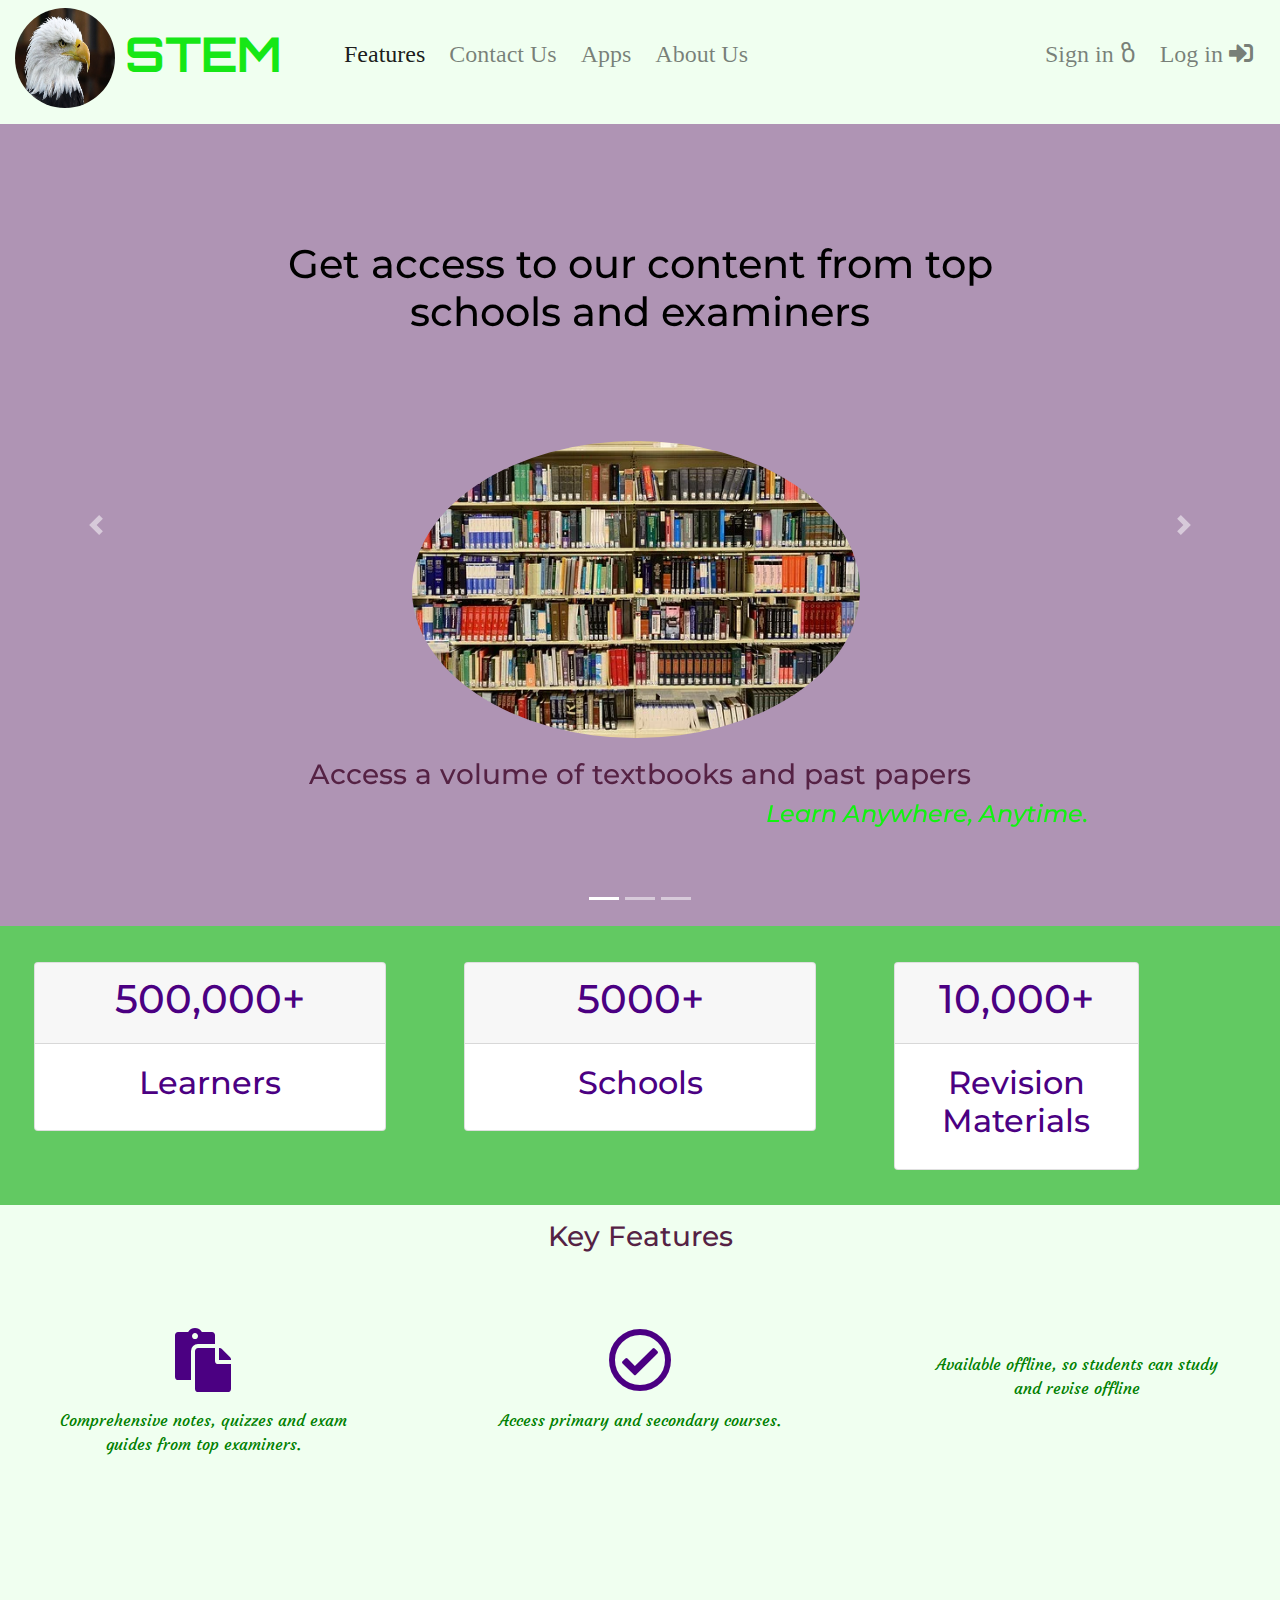
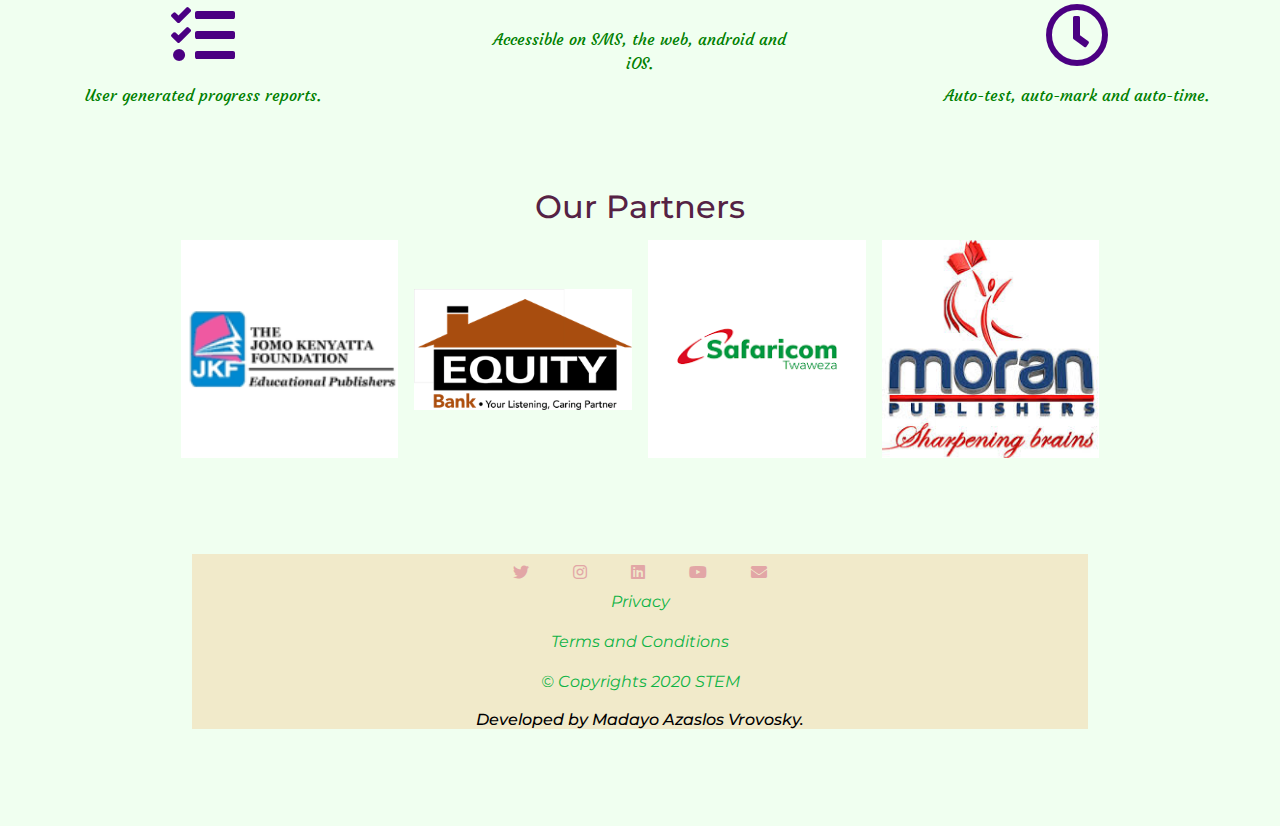
==== Project STEM/index.html @ d61b613b "Add files via upload" ====
<!DOCTYPE html>
<html lang="en">
<head>
    <meta charset="UTF-8">
    <meta name="viewport" content="width=device-width, initial-scale=1.0">
    <link rel="stylesheet" href="https://stackpath.bootstrapcdn.com/bootstrap/4.4.1/css/bootstrap.min.css" integrity="sha384-Vkoo8x4CGsO3+Hhxv8T/Q5PaXtkKtu6ug5TOeNV6gBiFeWPGFN9MuhOf23Q9Ifjh" crossorigin="anonymous">
    <link rel="stylesheet" href="https://pro.fontawesome.com/releases/v5.10.0/css/all.css">
    <link rel="stylesheet" href="style.css">
    <link rel="icon" href="images/favicon (2).ico">
    <link href="https://fonts.googleapis.com/css2?family=Orbitron:wght@900&display=swap" rel="stylesheet">
    <link href="https://fonts.googleapis.com/css2?family=Tangerine:wght@700&display=swap" rel="stylesheet">
    <link href="https://fonts.googleapis.com/css2?family=Courgette&display=swap" rel="stylesheet">

    <link href="https://fonts.googleapis.com/css2?family=Montserrat:wght@900&display=swap" rel="stylesheet">
    <title>Project STEM</title>
</head>
<body>
    <section id="title">
    <div class="container-fluid">
    <div class="navbar navbar-expand-lg navbar-light">
        <img class="logo"; src="images/aguila.jpg" alt="logo">
        <a style="color: rgb(22, 231, 22); font-style: bold;" class="navbar-brand" href="#">STEM</a>
        <button class="navbar-toggler" type="button" data-toggle="collapse" data-target="#navbarSupportedContent" aria-controls="navbarSupportedContent" aria-expanded="false" aria-label="Toggle navigation">
          <span class="navbar-toggler-icon"></span>
        </button>
      
        <div class="collapse navbar-collapse navbar-default" id="navbarSupportedContent">
          <ul class="navbar-nav">
            <li class="nav-item active">
              <a class="nav-link" href="#">Features</a>
            </li>
            <li class="nav-item">
                <a class="nav-link" href="#">Contact Us</a>
              </li>
              <li class="nav-item">
                <a class="nav-link" href="#">Apps</a>
              </li>
              <li class="nav-item">
                <a class="nav-link" href="#">About Us</a>
              </li>
            </ul>
            <ul class="navbar-nav ml-auto">
            <li class="nav-item">
              <a class="nav-link" href="">Sign in <i class=" register far fa-user-alt"></i></a>
            </li>
            <li class="nav-item">
              <a class="nav-link" href="">Log in <i class=" register fas fa-sign-in-alt"></i></a>
            </li>
          </ul>
        </div>
    </div>
    </div>
    <section id="testimonials">
      <div id="testimonial-carousel" class="carousel slide" data-ride="carousel">
        <ol class="carousel-indicators">
          <li data-target="#testimonial-carousel" data-slide-to="0" class="active"></li>
          <li data-target="#testimonial-carousel" data-slide-to="1"></li>
          <li data-target="#testimonial-carousel" data-slide-to="2"></li>
        </ol>
        <div class="carousel-inner">
          <div class="carousel-item">
            <h1 class="texts">STEM<br>eLearning Platform.</h1>
            <img class="timage"src="images/afro.webp" alt="students">
            <h3>Give your child STEM wings and Watch your him engage with learning,<br>
              have fun with their friends and improve with their schoolwork.</h3>
            <h4><em>Learn Anywhere, Anytime.</em></h4>
           
           
          </div>
          <div class="carousel-item active">
            <h1  class="texts">Get access to our content from top schools and examiners</h1><br>
            <img class="timage" src="images/books.webp" alt="past paper">
            <h3>Access a volume of textbooks and past papers</h3>
            <h4><em>Learn Anywhere, Anytime.</em></h4>
        
          </div>
          <div class="carousel-item">
          <h1  class="texts">Download our App or dial on USSD: *737# or SMS 123418</h1>
          <button class="btn btn-lg btn-dark  download-button" type="button">
            <i class="fab fa-apple"></i> iOS Download</button>
          <button class="btn btn-lg btn-outline-light download-button" type="button ">
            <i class="fab fa-google-play"></i> Android Download</button>
            <h4><em>Learn Anywhere, Anytime.</em></h4>
        
          </div>
          </div>
          <a class="carousel-control-prev" href="testimonial-carousel" role="button" data-slide="prev">
            <span class="carousel-control-prev-icon" aria-hidden="true"></span>
            <span class="sr-only">Previous</span>
          </a>
          <a class="carousel-control-next" href="testimonial-carousel" role="button" data-slide="next">
            <span class="carousel-control-next-icon" aria-hidden="true"></span>
            <span class="sr-only">Next</span>
          </a>
        </div>
      </div>
  </section>
      <section id="Features">
     <div class="row">
     <div class=" features-column col-lg-4 col-md-6">
    <div class="card">
      <div class="card-header">
        <h1>500,000+</h1>
      </div>
      <div class="card-body">
       <h2>Learners</h2>
      </div>
    </div>
     </div>
     <div class=" features-column col-lg-4 col-md-6">
      <div class="card">
        <div class="card-header">
          <h1>5000+</h1>
        </div>
        <div class="card-body">
         <h2>Schools</h2>
        </div>
      </div>
       </div>
       <div class=" features-column col-lg-3 col-md-6">
        <div class="card">
          <div class="card-header">
            <h1>10,000+</h1>
          </div>
          <div class="card-body">
           <h2>Revision Materials</h2>
          </div>
        </div>
         </div>
      </section>
      <section>
      <div class="Key-Features">
      <h3 style="margin-top: 15px;">Key Features</h3>
      <div class="row">
        
        <div class="feat col-lg-4"><i class=" icon fas fa-paste fa-4x"></i>
           <p>Comprehensive notes, 
            quizzes and exam guides from top examiners.</p>
        </div>
        <div class=" feat col-lg-4"><i class="icon far fa-check-circle fa-4x"></i>
            <p>Access primary and secondary courses.</p>
        </div>
        <div class=" feat col-lg-4"><i class=" icon far fa-wifi-slash fa-4x"></i>
            <p>Available offline, so students can study and revise offline</p>
        </div>
        <div class=" feat col-lg-4"><i class=" icon fas fa-tasks fa-4x"></i>
          <p>User generated progress reports.</p>
      </div>
      <div class=" feat col-lg-4"><i class=" icon fal fa-phone-laptop fa-4x"></i>
        <p>Accessible on SMS, the web, android and iOS.</p>
    </div>
    <div class=" feat col-lg-4"><i class="icon far fa-clock fa-4x"></i>
      <p>Auto-test, auto-mark and auto-time.</p>
  </div>
</div>
</div>
</section>
<div class="partners">
  <h2>Our Partners</h2>
  <img class="part" src="images/jkf.png" alt="jkf publishers">
  <img  class="part" src="images/equity.png" alt="equity bank">
  <img  class="part" src="images/safcom.png" alt="safcom">
  <img  class="part" src="images/moran.jpg" alt="moran publishers">
</div>
<section>
    <footer id="footer">
      <div class="footer container-fluid">
      <i class="social fab fa-twitter"></i>
      <i class="social fab fa-instagram"></i>
      <i class=" social fab fa-linkedin"></i>
      <i class=" social fab fa-youtube"></i>
      <i class="social fas fa-envelope"></i>
          <em><p class="foot">Privacy</p>
          <p class="foot">Terms and Conditions</p>
          <p class="foot">© Copyrights 2020 STEM</p></em>
        <i><h6>Developed by Madayo Azaslos Vrovosky.<h6></i>
        </div>
        </footer>
      </section>
</body>
<script src="https://code.jquery.com/jquery-3.4.1.slim.min.js" integrity="sha384-J6qa4849blE2+poT4WnyKhv5vZF5SrPo0iEjwBvKU7imGFAV0wwj1yYfoRSJoZ+n" crossorigin="anonymous"></script>
<script src="https://cdn.jsdelivr.net/npm/popper.js@1.16.0/dist/umd/popper.min.js" integrity="sha384-Q6E9RHvbIyZFJoft+2mJbHaEWldlvI9IOYy5n3zV9zzTtmI3UksdQRVvoxMfooAo" crossorigin="anonymous"></script>
<script src="https://stackpath.bootstrapcdn.com/bootstrap/4.4.1/js/bootstrap.min.js" integrity="sha384-wfSDF2E50Y2D1uUdj0O3uMBJnjuUD4Ih7YwaYd1iqfktj0Uod8GCExl3Og8ifwB6" crossorigin="anonymous"></script>
</html>
---- Project STEM/style.css ----
body{
    font-family: 'Montserrat';

}
#title{
    background-color: honeydew;
    color: #e2a6a6
}
.logo{
    width: 100px;
    height: 100px;
border-radius: 50%;
margin-right: 10px;
margin-top: 8px;
}

a{
    color: rgb(45, 157, 223);

}
p{
    color: green;
}
.navbar{
    padding:0 0 1rem;

}
.navbar-brand{
    font-family: 'Orbitron', sans-serif;
    font-size: 3rem;
    font-weight: bold;
    margin-right: 50px;
    text-decoration: none;
}
.nav-link{
    font-size: 1.5rem;
    font-family: "Montserrat-Light";
}
.nav-link:hover{
    color: green;
}
.nav-item{
    padding: 0px 4px;
}
#testimonials{
    background-color: #af94b4;
    color: black;
}
.carousel-item{
    padding: 7% 15%;
}
.timage{
    border-radius: 100%;
    width: 50%;
    margin: 10px 10px 20px 20px;
    position: relative;
    left: 200px;
}
.texts{
    text-align: center;
    padding: 3% 5% 7%;
}
h3{
    text-align: center;
    color: #552244;
}
h4{
color:rgb(17, 243, 17);
text-align:end;
}
.download-button{
    margin:5% 3% 5% 0;
}
#Features{
    padding: 10px;
    text-align: center;
    background-color:rgb(98, 201, 98);
}
.features-column{
    padding: 2% 3% 2%;
    color: indigo;
}
.col{
    margin-left: 20px;
    text-align: center;
    padding: 3% 5% 7%;
    margin: 50px;
}
.feat{
    padding: 5%;
    text-align: center;
    font-family: 'Courgette', cursive;
}
.icon{
    color:indigo;
    margin-bottom: 1rem;
}
.icon:hover{
    color: rgba(24, 74, 212, 0.667);
}
#footer{
    padding: 7% 15%;
    text-align: center;
 
}
.footer{
   background-color: #f1eaca;
   margin-left: 0px ;
}
.social{
    margin: 10px 20px;
}
.foot{
    color:#0eb345;
}
h6{
    color:black;
    margin-left: 0px;
}
.partners{
    text-align: center;
    justify-content: center;
    color: #552244;
}
.part{
margin: 6px;
width: 17%;
}
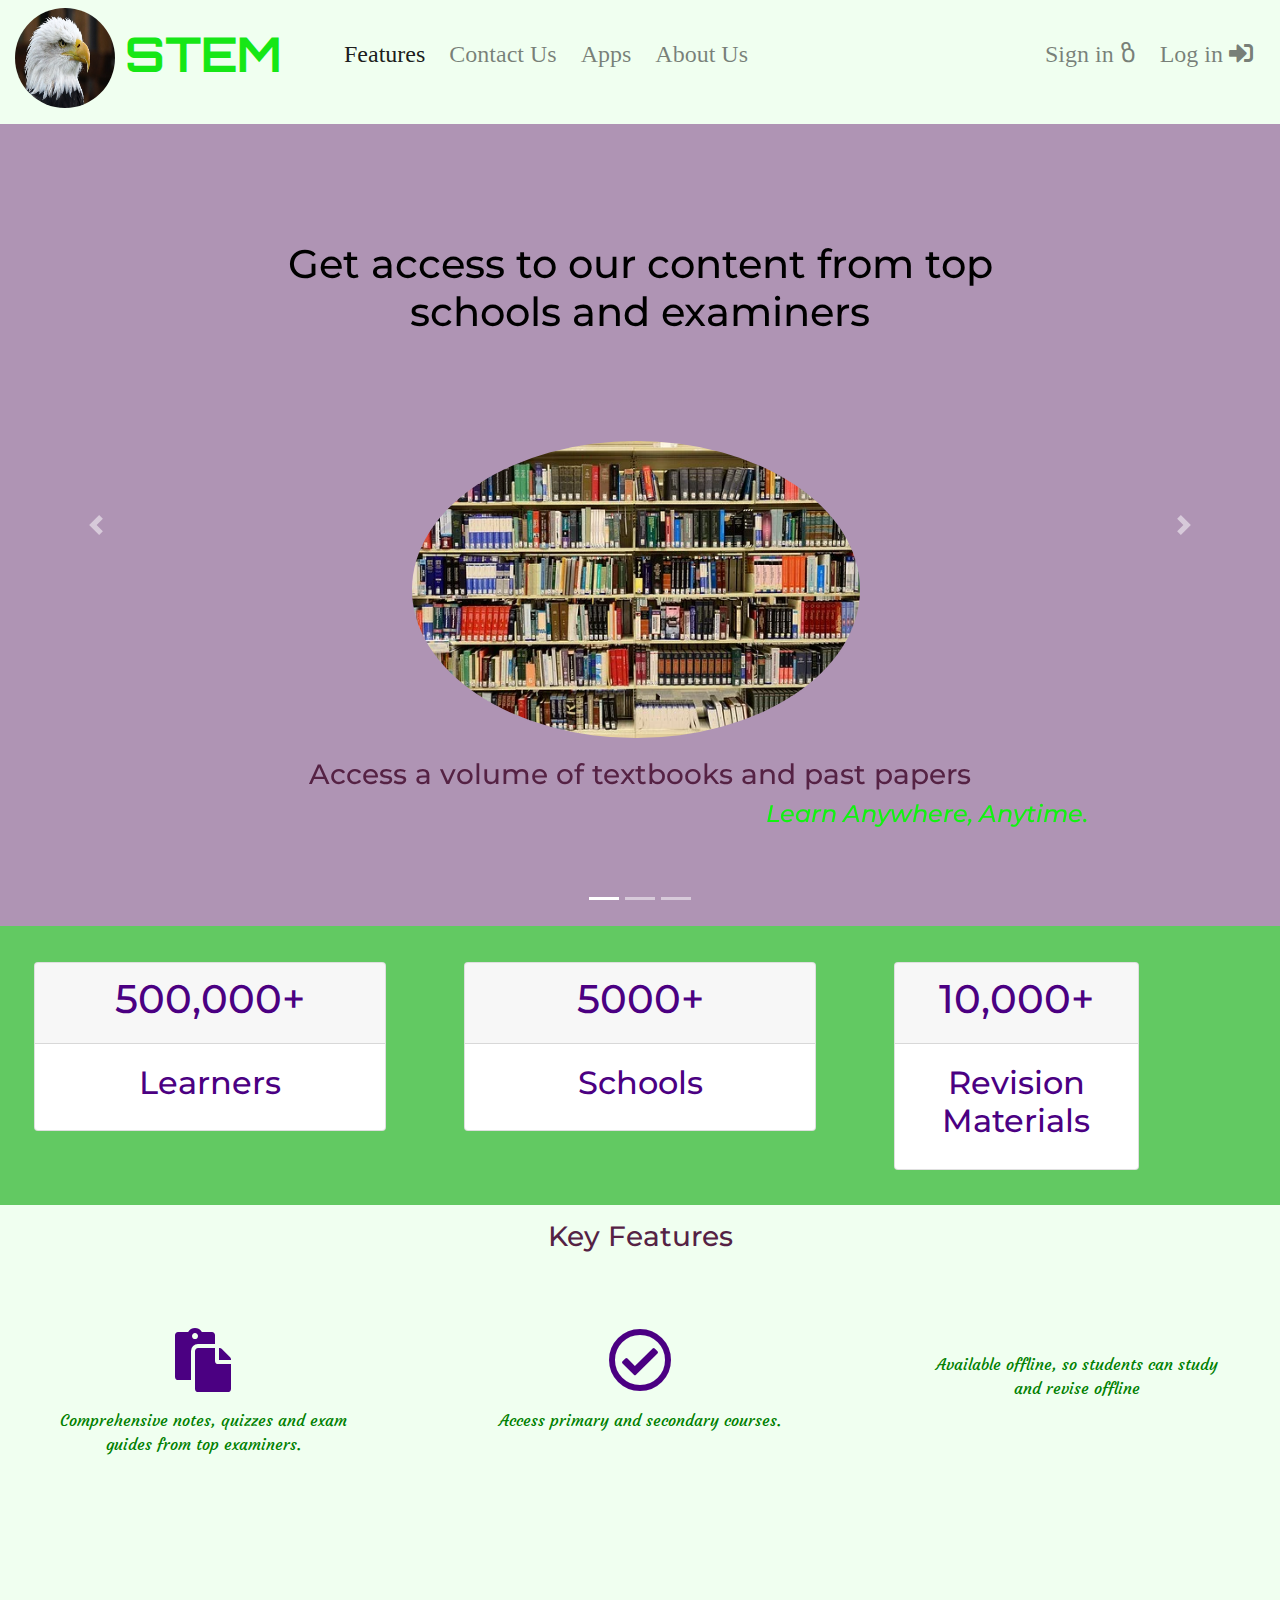
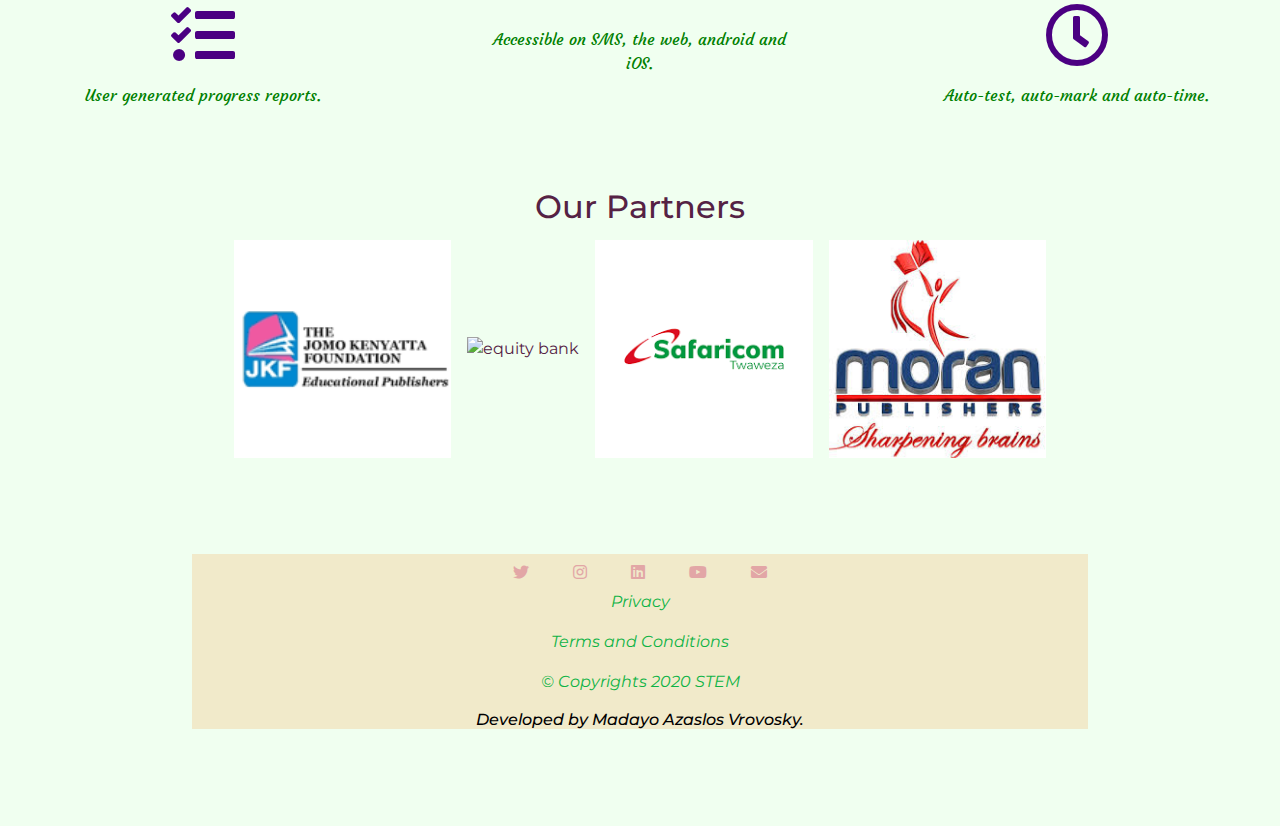
==== commit 03c33f30: "Update index.html" ====
--- a/Project STEM/index.html
+++ b/Project STEM/index.html
@@ -158,7 +158,7 @@
 <div class="partners">
   <h2>Our Partners</h2>
   <img class="part" src="images/jkf.png" alt="jkf publishers">
-  <img  class="part" src="images/equity.png" alt="equity bank">
+  <img  class="part" src="images/kcb.jpg" alt="equity bank">
   <img  class="part" src="images/safcom.png" alt="safcom">
   <img  class="part" src="images/moran.jpg" alt="moran publishers">
 </div>
@@ -181,4 +181,4 @@
 <script src="https://code.jquery.com/jquery-3.4.1.slim.min.js" integrity="sha384-J6qa4849blE2+poT4WnyKhv5vZF5SrPo0iEjwBvKU7imGFAV0wwj1yYfoRSJoZ+n" crossorigin="anonymous"></script>
 <script src="https://cdn.jsdelivr.net/npm/popper.js@1.16.0/dist/umd/popper.min.js" integrity="sha384-Q6E9RHvbIyZFJoft+2mJbHaEWldlvI9IOYy5n3zV9zzTtmI3UksdQRVvoxMfooAo" crossorigin="anonymous"></script>
 <script src="https://stackpath.bootstrapcdn.com/bootstrap/4.4.1/js/bootstrap.min.js" integrity="sha384-wfSDF2E50Y2D1uUdj0O3uMBJnjuUD4Ih7YwaYd1iqfktj0Uod8GCExl3Og8ifwB6" crossorigin="anonymous"></script>
-</html>+</html>
